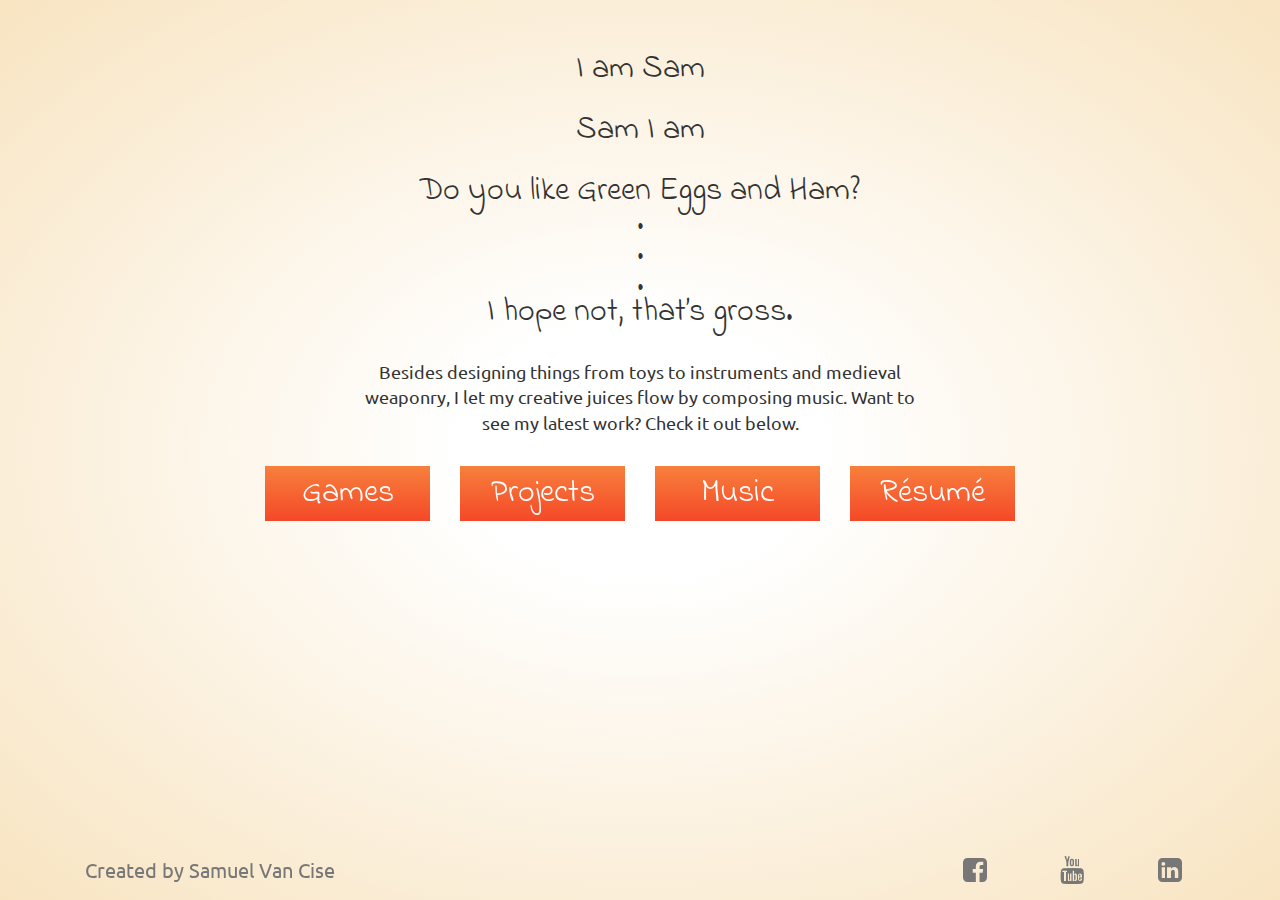
==== index.html @ ad5e5d58 "added games page" ====
<!DOCTYPE html>
<html lang="en">
	<head>
		<meta charset="utf-8">
		<meta http-equiv="X-UA-Compatible" content="IE=edge">
		<meta name="viewport" content="width=device-width, initial-scale=1">
		<meta name="description" content="">
		<meta name="author" content="">

		<title>Sam I am</title>
		<link rel="shortcut icon" href="favicon.ico" type="image/x-icon" />
		<!-- Bootstrap Core CSS -->
		<link href="css/bootstrap.min.css" rel="stylesheet">

		<!-- Custom CSS -->
		<link href="css/main.css" rel="stylesheet">

		<!-- Custom Fonts -->
		<link href="font-awesome/css/font-awesome.min.css" rel="stylesheet" type="text/css">
		<link href='http://fonts.googleapis.com/css?family=Indie+Flower' rel='stylesheet' type='text/css'>
		<link href='http://fonts.googleapis.com/css?family=Ubuntu:500' rel='stylesheet' type='text/css'>
		<!-- HTML5 Shim and Respond.js IE8 support of HTML5 elements and media queries -->
		<!-- WARNING: Respond.js doesn't work if you view the page via file:// -->
		<!--[if lt IE 9]>
		<script src="https://oss.maxcdn.com/libs/html5shiv/3.7.0/html5shiv.js"></script>
		<script src="https://oss.maxcdn.com/libs/respond.js/1.4.2/respond.min.js"></script>
		<![endif]-->

	</head>

	<body id="landing-page">


	<div class="container">
		<div class="row">
			<div class="col-md-6 col-md-offset-3">
				<h1 class="text-center" id="landing-head">I am Sam<br><br>
					Sam I am<br><br>
					Do you like Green Eggs and Ham?<br>
					<div class="ddd">.<br>
					.<br>
					.<br></div>
					I hope not, that’s gross.
				</h1>
				<p class="text-center" id="landing-text">Besides designing things from toys to instruments and medieval weaponry, I let my creative juices flow by composing music.  Want to see my latest work? Check it out below.</p>
			</div>
		</div>
		<div class="row">
			<div class="col-md-2 col-md-offset-2">
				<a href="Games.html" class="text-center button btn-block hvr-float-shadow">Games</a>	
			</div>

			<div class="col-md-2">
				<a href="projects.html" class="text-center button btn-block hvr-float-shadow">Projects</a>	
			</div>
			<div class="col-md-2">
				<a href="music.html" class="text-center button btn-block hvr-float-shadow">Music</a>
			</div>
			<div class="col-md-2">
				<a href="master-resume.pdf" class="text-center button btn-block hvr-float-shadow">Résumé</a>
			</div>
		</div>
	</div>
	<!-- Footer -->
	<div class="navbar navbar-default navbar-fixed-bottom" id="landing-footer">
		<div class="center-block">
			<div class = "container">
				<div class="row">
					<div class="col-md-4">
						<p class="navbar-text" id="footer-text">Created by Samuel Van Cise</p>
					</div>
					<div class="col-md-1 col-md-offset-5 social">
						<a href="http://www.facebook.com/sam.vancise"  target="_blank" class="navbar-text"><i class="fa fa-facebook-square fa-2x"></i></a>
					</div>
					<div class="col-md-1 social">
						<a href="https://www.youtube.com/channel/UCs81awizMxg2Gc14pb7Sq0w"  target="_blank" class="navbar-text"><i class="fa fa-youtube fa-2x"></i></a>
					</div>
					<div class="col-md-1 social">
							<a href="http://www.linkedin.com/in/vancise"  target="_blank" class="navbar-text pull-middle"><i class="fa fa-linkedin-square  fa-2x"></i></a>
					</div>
				</div>
			</div>
		</div>
	</div>
	
	<!-- jQuery -->
	<script src="js/jquery.js"></script>
	<!-- Bootstrap Core JavaScript -->
	<script src="js/bootstrap.min.js"></script>
	<!-- Plugin JavaScript -->
	<script src="js/jquery.easing.min.js"></script>

	</body>
</html>
---- css/main.css ----
/*----------------------------------------------------------------------------- 
=MAIN STYLES  


color scheme: http://www.colourlovers.com/palette/806955/[slow_motion] ;
-----------------------------------------------------------------------------*/
body{
	padding-top: 70px;
	position: relative;
	font-family: 'Ubuntu', sans-serif;
}
h1{
	font-size: 40px;
	margin-bottom: 20px;
	font-family: 'Indie Flower', cursive;
}
h3{	
	font-size: 30px;
	font-family: 'Indie Flower', cursive;
}
h4{
	margin-top:-20px;
	font-size: 20px;
	font-family: 'Indie Flower', cursive;
}
h5{
	margin-top:-2px;
	font-size: 16px;
	font-family: 'Indie Flower', cursive;
}

.social:hover{
	background: rgb(247,129,60);
	transition-property: background, color;
	transition-duration:.3s;
	transition-timing-function:ease-in;
}
.social:hover .fa{
	color:white;
	transition-property: color;
	transition-duration:.3s;
	transition-timing-function:ease-in;
}

#footer-text{
	font-size: 20px;
}
#footer{
	border:none;

}
.footer{
	background-color: #F8E4C1;
	text-decoration: none;
	color: #777;
}
.footer a{
	color:#777;
}

#side-nav{
	padding: 10px 0 0 20px;
}
#side-nav li a{
	color: rgb(247,129,60);
	font-size: 22px;
	font-weight: 700;
	font-family: 'Indie Flower', cursive;
}


#side-nav .active a{
	color:rgb(46,13,35);
	border-style: solid;
	border-color:rgb(46,13,35) !important;
	border-width: 0 0 0 2px !important;
	padding-left: 30px;
}

#main-nav{
	border:none;
}
.navbar-default .navbar-nav>li>a:hover {
	color:white;
	background: rgb(247,129,60);
	border-style:solid;
	border-color:rgb(46,13,35) !important;
	border-width: 0 0 2px 0 !important;
	transition-property: background, border, color;
	transition-duration:.3s;
	transition-timing-function:ease-in;
}




.img-rounded{
	margin-top:20px;
	margin-bottom:20px;
}
.navbar-default{
	background: rgb(255,237,191);
}
.navbar-default .navbar-nav>#current>a{
	background: rgb(247,128,60);
	color:white;
	border-style:solid;
	border-color:rgb(46,13,35);
	border-width: 0 0 2px 0;
}
.link{
	font-size: 50px;
	margin: -45px 0 0 0;
	padding:0 0 0 0;
	visibility: hidden;

}
.link2{
	font-size: 50px;
	margin: -45px 0 -15px 0;
	padding:0 0 0 0;
	visibility: hidden;
}
.roles{
	background: rgb(248,228,193);
	padding:10px 40px 15px 40px;
	color:rgb(46,13,35);
	width:400px;
	border-radius: 15px;
	margin:0 auto 0 auto;
}
#small-projects{
	margin-bottom: 5px;
}
.roles li{
	font-size: 16px
}

.img-list{
	margin:70px auto 60px auto;
	font-size: 16px;
	
}
.whitespace{
	background: none;
	height: 50px;
}
#marimba-main-img{
	display: block;
	margin: 0 auto 15px auto;
}
.item img{
	margin:0 auto 0 auto;
}

#carousel{
}
.carousel-caption{
	background: rgba(0,0,0,.5);
	width:100%;
	position:absolute;
	left:0;
      padding-left: 100px;
      padding-right: 100px;
}
.carousel-text{
  position:absolute;
  left:100;
  bottom: 100;
  width: 200;
}

.song p{
	margin:15px 0 5px 0;
}











/* Sweep To Right */
.hvr-sweep-to-right {
  display: inline-block;
  vertical-align: middle;
  -webkit-transform: translateZ(0);
  transform: translateZ(0);
  box-shadow: 0 0 1px rgba(0, 0, 0, 0);
  -webkit-backface-visibility: hidden;
  backface-visibility: hidden;
  -moz-osx-font-smoothing: grayscale;
  position: relative;
  -webkit-transition-property: color;
  transition-property: color;
  -webkit-transition-duration: 0.3s;
  transition-duration: 0.3s;
}
.hvr-sweep-to-right:before {
  content: "";
  position: absolute;
  z-index: -1;
  top: 0;
  left: 0;
  right: 0;
  bottom: 0;
  background: rgb(46,13,35);
  -webkit-transform: scaleX(0);
  transform: scaleX(0);
  -webkit-transform-origin: 0 50%;
  transform-origin: 0 50%;
  -webkit-transition-property: transform;
  transition-property: transform;
  -webkit-transition-duration: 0.3s;
  transition-duration: 0.3s;
  -webkit-transition-timing-function: ease-out;
  transition-timing-function: ease-out;
}
.hvr-sweep-to-right:hover, .hvr-sweep-to-right:focus, .hvr-sweep-to-right:active {
  color: white !important;
}
.hvr-sweep-to-right:hover:before, .hvr-sweep-to-right:focus:before, .hvr-sweep-to-right:active:before {
  -webkit-transform: scaleX(1);
  transform: scaleX(1);
}

/* Float Shadow */
.hvr-float-shadow {
  display: inline-block;
  vertical-align: middle;
  -webkit-transform: translateZ(0);
  transform: translateZ(0);
  box-shadow: 0 0 1px rgba(0, 0, 0, 0);
  -webkit-backface-visibility: hidden;
  backface-visibility: hidden;
  -moz-osx-font-smoothing: grayscale;
  position: relative;
  -webkit-transition-duration: 0.3s;
  transition-duration: 0.3s;
  -webkit-transition-property: transform;
  transition-property: transform;
}
.hvr-float-shadow:before {
  pointer-events: none;
  position: absolute;
  z-index: -1;
  content: '';
  top: 100%;
  left: 5%;
  height: 10px;
  width: 90%;
  opacity: 0;
  background: -webkit-radial-gradient(center, ellipse, rgba(46,13,35, 0.35) 0%, rgba(46,13,35, 0) 80%);
  background: radial-gradient(ellipse at center, rgba(46,13,35, 0.35) 0%, rgba(46,13,35, 0) 80%);
  /* W3C */
  -webkit-transition-duration: 0.3s;
  transition-duration: 0.3s;
  -webkit-transition-property: transform, opacity;
  transition-property: transform, opacity;
}
.hvr-float-shadow:hover, .hvr-float-shadow:focus, .hvr-float-shadow:active {
  -webkit-transform: translateY(-5px);
  transform: translateY(-5px);
  color: rgb(89,0,59);
  /* move the element up by 5px */
}
.hvr-float-shadow:hover:before, .hvr-float-shadow:focus:before, .hvr-float-shadow:active:before {
  opacity: 1;
  -webkit-transform: translateY(5px);
  transform: translateY(5px);
  /* move the element down by 5px (it will stay in place because it's attached to the element that also moves up 5px) */
}
/*----------------------------------------------------------------------------- 
=Landing Page Styles  

-----------------------------------------------------------------------------*/

#landing-page{
	background-color:#2E0D23;
/*	background-image: radial-gradient(#2E0D23 5%, black);
	color:white;  -------*/
	background-image: radial-gradient(white 20%, #F8E4C1); */
	color:#2E0D23;
    	height: 100%;
    	margin: 0;
    	background-repeat: no-repeat;
    	background-attachment: fixed;
    	/*font-family: 'Nunito', sans-serif;*/
    	font-family: 'Ubuntu', sans-serif;
    	/*font-family: 'Merriweather Sans', sans-serif;*/

}
#landing-head{
	font-size: 32px;
	margin-top:-15px;
	line-height: 95%;

}
#landing-text{
	font-size: 18px;
	margin: 30px auto;
}

#landing-footer{
	background: none;
	border:none;
}

.button {
    display: inline-block;
    padding: 5px;
    background-image: linear-gradient(to top,#F54828,#F7803C);
    text-decoration: none !important;
    color: white;
    font-family: 'Indie Flower', cursive;
    font-size: 32px;
}
i{
	margin:0 auto;
}
.ddd{

}
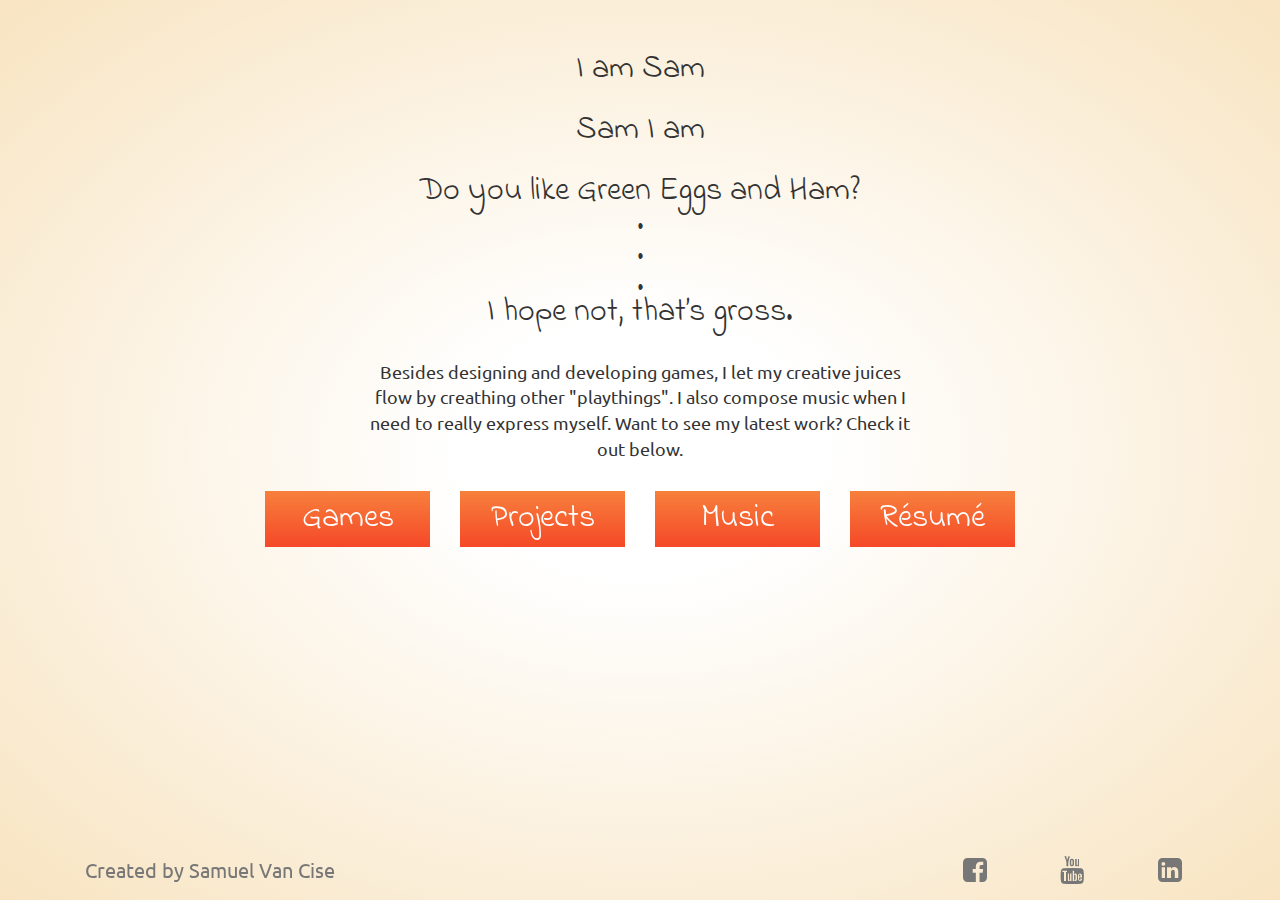
==== commit bef8c343: "update to index and projects page" ====
--- a/index.html
+++ b/index.html
@@ -42,12 +42,12 @@
 					.<br></div>
 					I hope not, that’s gross.
 				</h1>
-				<p class="text-center" id="landing-text">Besides designing things from toys to instruments and medieval weaponry, I let my creative juices flow by composing music.  Want to see my latest work? Check it out below.</p>
+				<p class="text-center" id="landing-text">Besides designing and developing games, I let my creative juices flow by creathing other "playthings".  I also compose music when I need to really express myself.  Want to see my latest work? Check it out below.</p>
 			</div>
 		</div>
 		<div class="row">
 			<div class="col-md-2 col-md-offset-2">
-				<a href="Games.html" class="text-center button btn-block hvr-float-shadow">Games</a>	
+				<a href="games.html" class="text-center button btn-block hvr-float-shadow">Games</a>	
 			</div>
 
 			<div class="col-md-2">
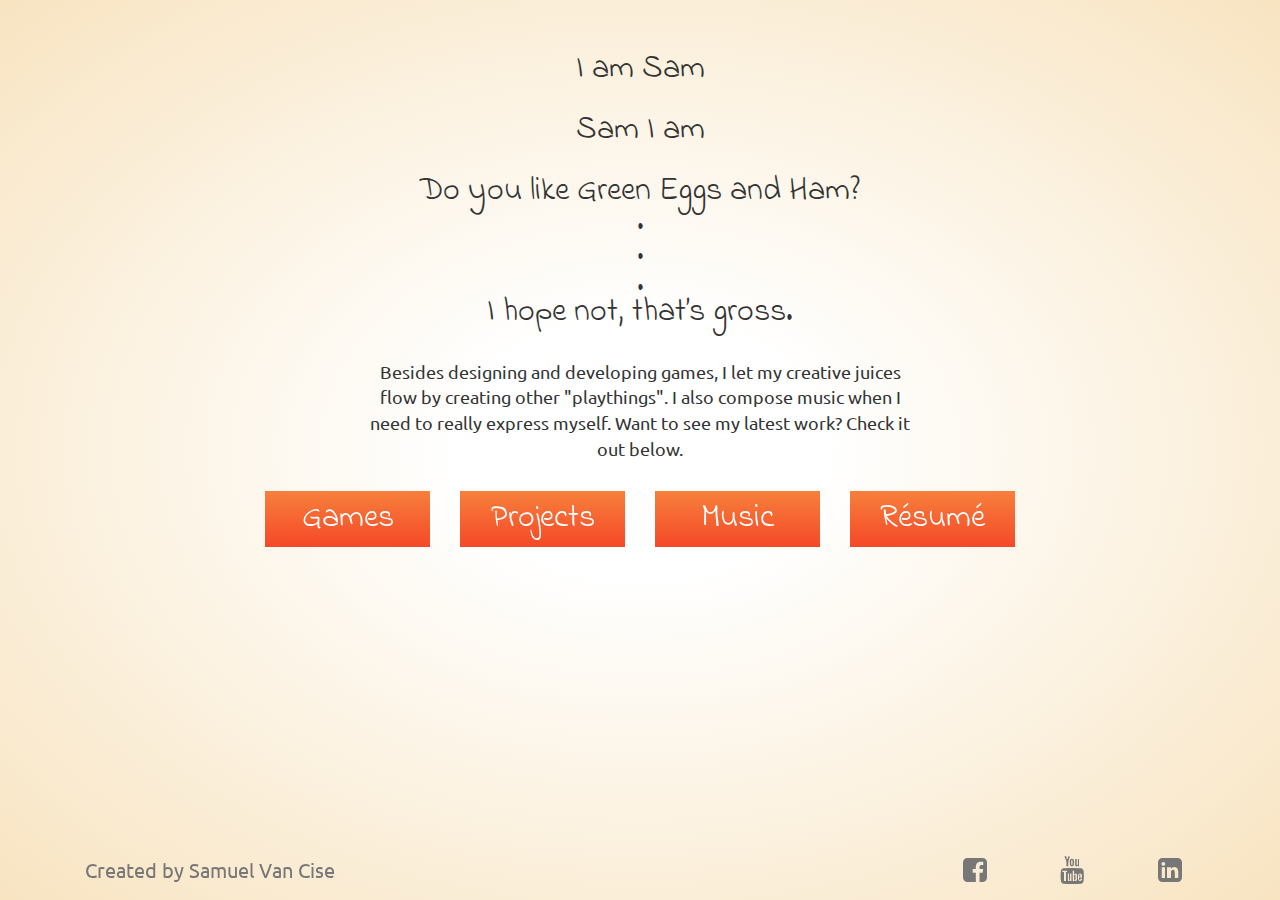
==== commit d57fca1c: "typo" ====
--- a/index.html
+++ b/index.html
@@ -42,7 +42,7 @@
 					.<br></div>
 					I hope not, that’s gross.
 				</h1>
-				<p class="text-center" id="landing-text">Besides designing and developing games, I let my creative juices flow by creathing other "playthings".  I also compose music when I need to really express myself.  Want to see my latest work? Check it out below.</p>
+				<p class="text-center" id="landing-text">Besides designing and developing games, I let my creative juices flow by creating other "playthings".  I also compose music when I need to really express myself.  Want to see my latest work? Check it out below.</p>
 			</div>
 		</div>
 		<div class="row">
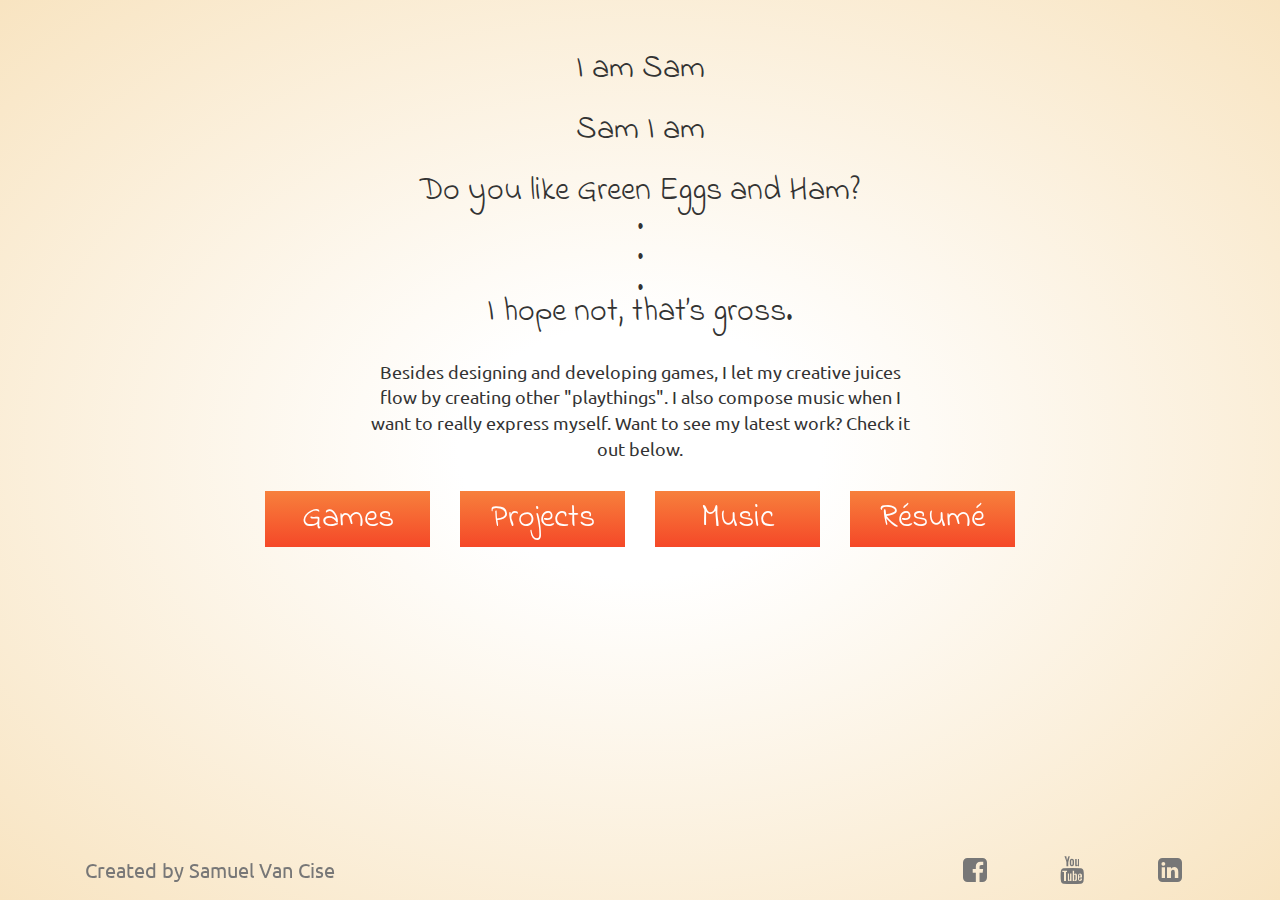
==== commit beaee8c0: "small change" ====
--- a/index.html
+++ b/index.html
@@ -42,7 +42,7 @@
 					.<br></div>
 					I hope not, that’s gross.
 				</h1>
-				<p class="text-center" id="landing-text">Besides designing and developing games, I let my creative juices flow by creating other "playthings".  I also compose music when I need to really express myself.  Want to see my latest work? Check it out below.</p>
+				<p class="text-center" id="landing-text">Besides designing and developing games, I let my creative juices flow by creating other "playthings".  I also compose music when I want to really express myself.  Want to see my latest work? Check it out below.</p>
 			</div>
 		</div>
 		<div class="row">
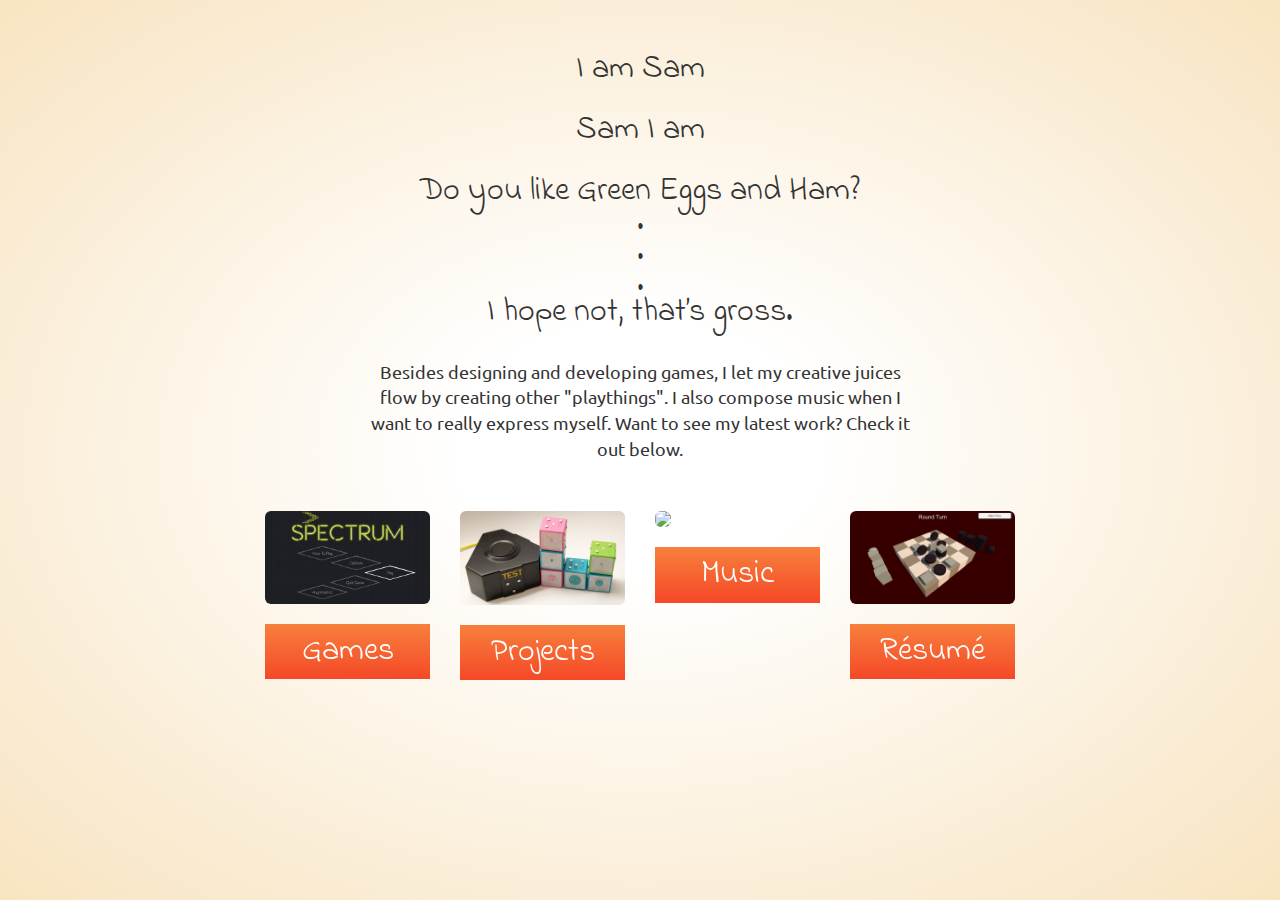
==== commit c44d640e: "updates to game and main page" ====
--- a/index.html
+++ b/index.html
@@ -47,22 +47,31 @@
 		</div>
 		<div class="row">
 			<div class="col-md-2 col-md-offset-2">
-				<a href="games.html" class="text-center button btn-block hvr-float-shadow">Games</a>	
+				<img src="images/games/spectrumMenu.gif" width=100% class="img-rounded">
+				<a href="games.html" class="text-center button btn-block hvr-float-shadow">Games</a>
+				
 			</div>
 
 			<div class="col-md-2">
-				<a href="projects.html" class="text-center button btn-block hvr-float-shadow">Projects</a>	
+				<img src="images/projects/beat-blocks/web8-2.jpg" width=100% class="img-rounded">
+				<a href="projects.html" class="text-center button btn-block hvr-float-shadow">Projects</a>
+					
 			</div>
 			<div class="col-md-2">
+				<img width=100% src="images/projects/barely-human/barely-human.gif" class="img-rounded">
 				<a href="music.html" class="text-center button btn-block hvr-float-shadow">Music</a>
+				
 			</div>
+
 			<div class="col-md-2">
+				<img src="images/games/tak.png" width =100% class="img-rounded">
 				<a href="master-resume.pdf" class="text-center button btn-block hvr-float-shadow">Résumé</a>
 			</div>
 		</div>
+		
 	</div>
 	<!-- Footer -->
-	<div class="navbar navbar-default navbar-fixed-bottom" id="landing-footer">
+	<!-- <div class="navbar navbar-default navbar-fixed-bottom" id="landing-footer">
 		<div class="center-block">
 			<div class = "container">
 				<div class="row">
@@ -81,7 +90,7 @@
 				</div>
 			</div>
 		</div>
-	</div>
+	</div> -->
 	
 	<!-- jQuery -->
 	<script src="js/jquery.js"></script>
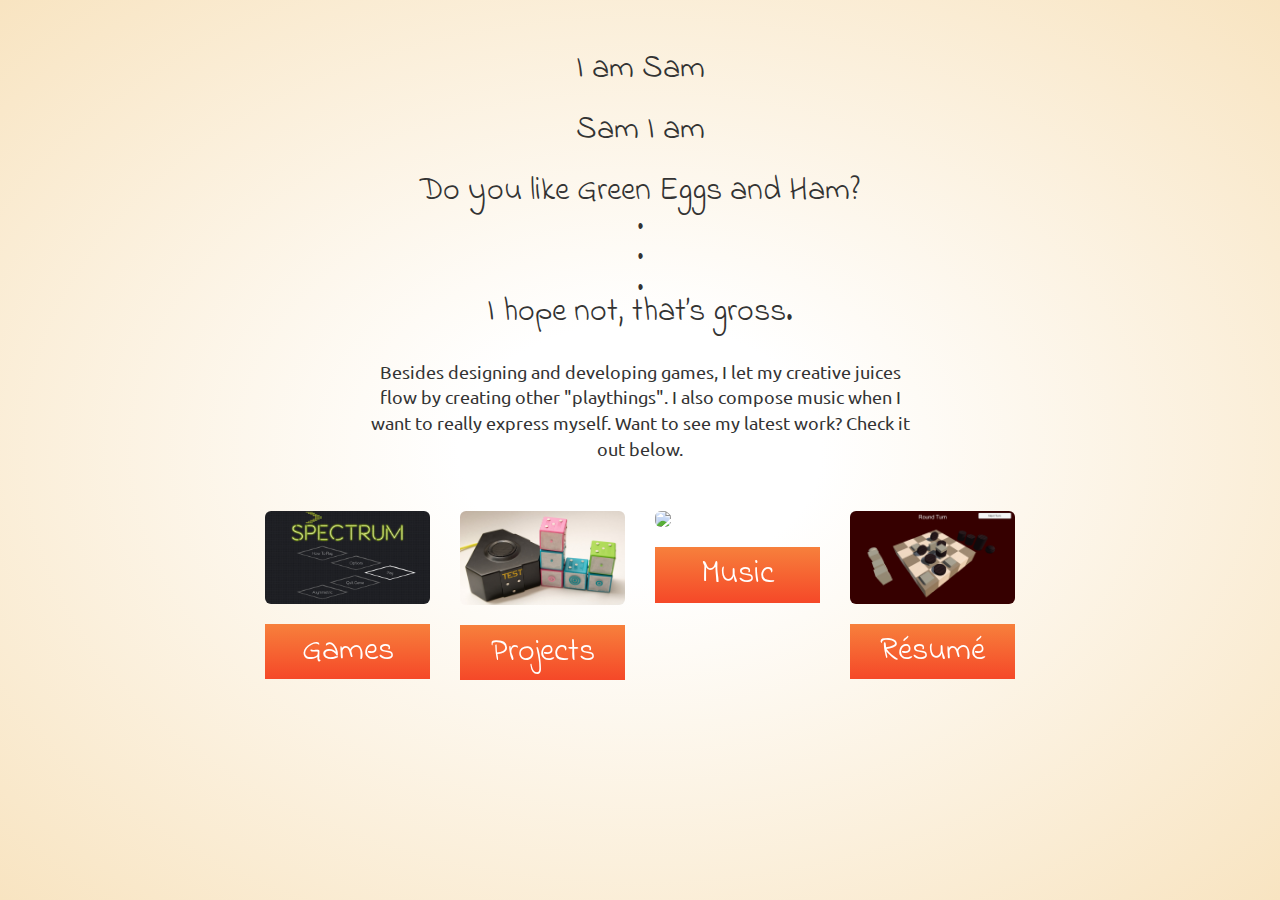
==== commit 91fd0083: "rRr added/Spectrum Updates" ====
--- a/index.html
+++ b/index.html
@@ -70,27 +70,6 @@
 		</div>
 		
 	</div>
-	<!-- Footer -->
-	<!-- <div class="navbar navbar-default navbar-fixed-bottom" id="landing-footer">
-		<div class="center-block">
-			<div class = "container">
-				<div class="row">
-					<div class="col-md-4">
-						<p class="navbar-text" id="footer-text">Created by Samuel Van Cise</p>
-					</div>
-					<div class="col-md-1 col-md-offset-5 social">
-						<a href="http://www.facebook.com/sam.vancise"  target="_blank" class="navbar-text"><i class="fa fa-facebook-square fa-2x"></i></a>
-					</div>
-					<div class="col-md-1 social">
-						<a href="https://www.youtube.com/channel/UCs81awizMxg2Gc14pb7Sq0w"  target="_blank" class="navbar-text"><i class="fa fa-youtube fa-2x"></i></a>
-					</div>
-					<div class="col-md-1 social">
-							<a href="http://www.linkedin.com/in/vancise"  target="_blank" class="navbar-text pull-middle"><i class="fa fa-linkedin-square  fa-2x"></i></a>
-					</div>
-				</div>
-			</div>
-		</div>
-	</div> -->
 	
 	<!-- jQuery -->
 	<script src="js/jquery.js"></script>
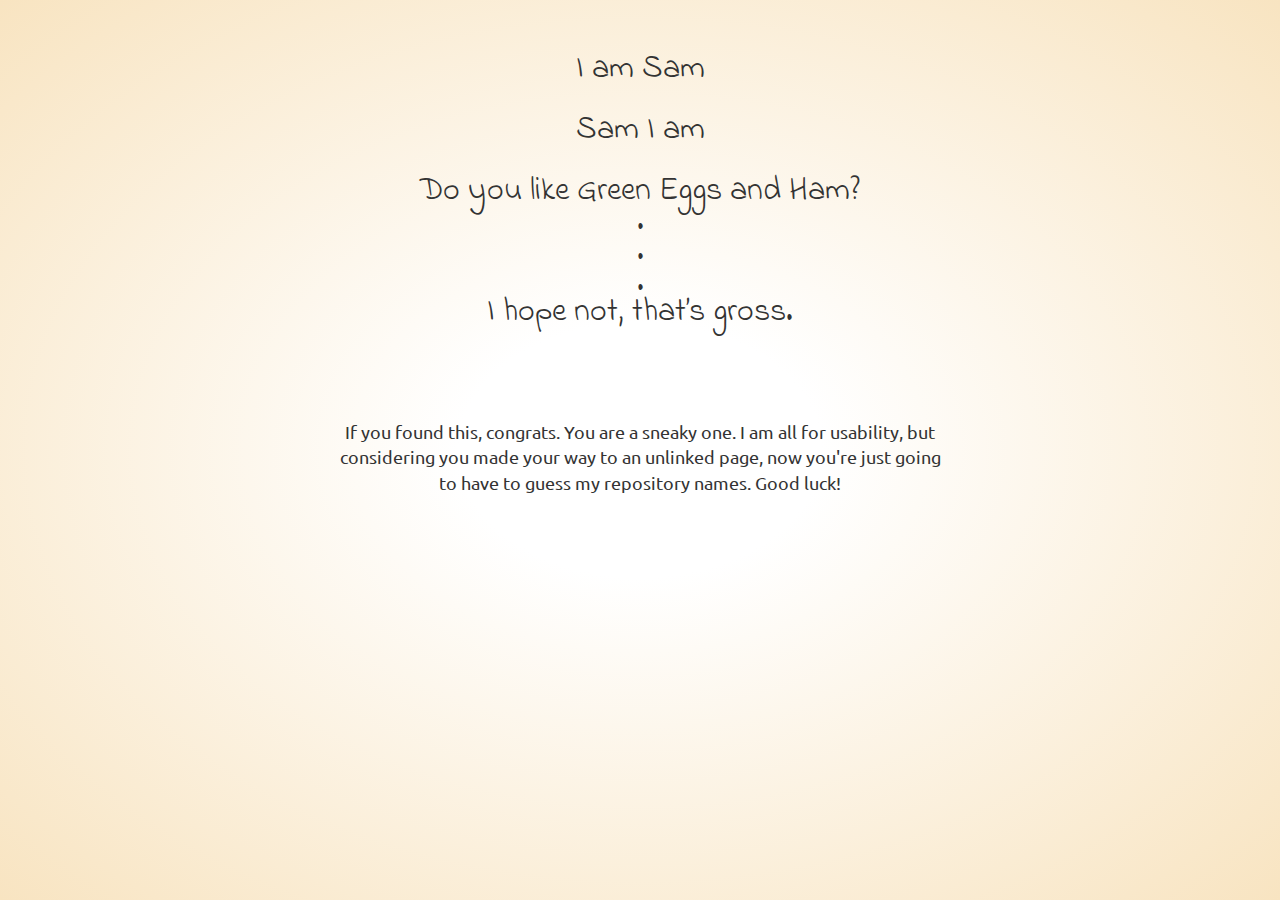
==== commit fbbf30a1: "added back troll page" ====
--- a/index.html
+++ b/index.html
@@ -30,8 +30,7 @@
 
 	<body id="landing-page">
 
-
-	<div class="container">
+	<div class="container-fluid">
 		<div class="row">
 			<div class="col-md-6 col-md-offset-3">
 				<h1 class="text-center" id="landing-head">I am Sam<br><br>
@@ -42,41 +41,11 @@
 					.<br></div>
 					I hope not, that’s gross.
 				</h1>
-				<p class="text-center" id="landing-text">Besides designing and developing games, I let my creative juices flow by creating other "playthings".  I also compose music when I want to really express myself.  Want to see my latest work? Check it out below.</p>
+				<br>
+				<br>
+				<p class="text-center" id="landing-text">If you found this, congrats. You are a sneaky one. I am all for usability, but considering you made your way to an unlinked page, now you're just going to have to guess my repository names.  Good luck!</p>
 			</div>
 		</div>
-		<div class="row">
-			<div class="col-md-2 col-md-offset-2">
-				<img src="images/games/spectrumMenu.gif" width=100% class="img-rounded">
-				<a href="games.html" class="text-center button btn-block hvr-float-shadow">Games</a>
-				
-			</div>
-
-			<div class="col-md-2">
-				<img src="images/projects/beat-blocks/web8-2.jpg" width=100% class="img-rounded">
-				<a href="projects.html" class="text-center button btn-block hvr-float-shadow">Projects</a>
-					
-			</div>
-			<div class="col-md-2">
-				<img width=100% src="images/projects/barely-human/barely-human.gif" class="img-rounded">
-				<a href="music.html" class="text-center button btn-block hvr-float-shadow">Music</a>
-				
-			</div>
-
-			<div class="col-md-2">
-				<img src="images/games/tak.png" width =100% class="img-rounded">
-				<a href="master-resume.pdf" class="text-center button btn-block hvr-float-shadow">Résumé</a>
-			</div>
-		</div>
-		
 	</div>
-	
-	<!-- jQuery -->
-	<script src="js/jquery.js"></script>
-	<!-- Bootstrap Core JavaScript -->
-	<script src="js/bootstrap.min.js"></script>
-	<!-- Plugin JavaScript -->
-	<script src="js/jquery.easing.min.js"></script>
-
 	</body>
 </html>
